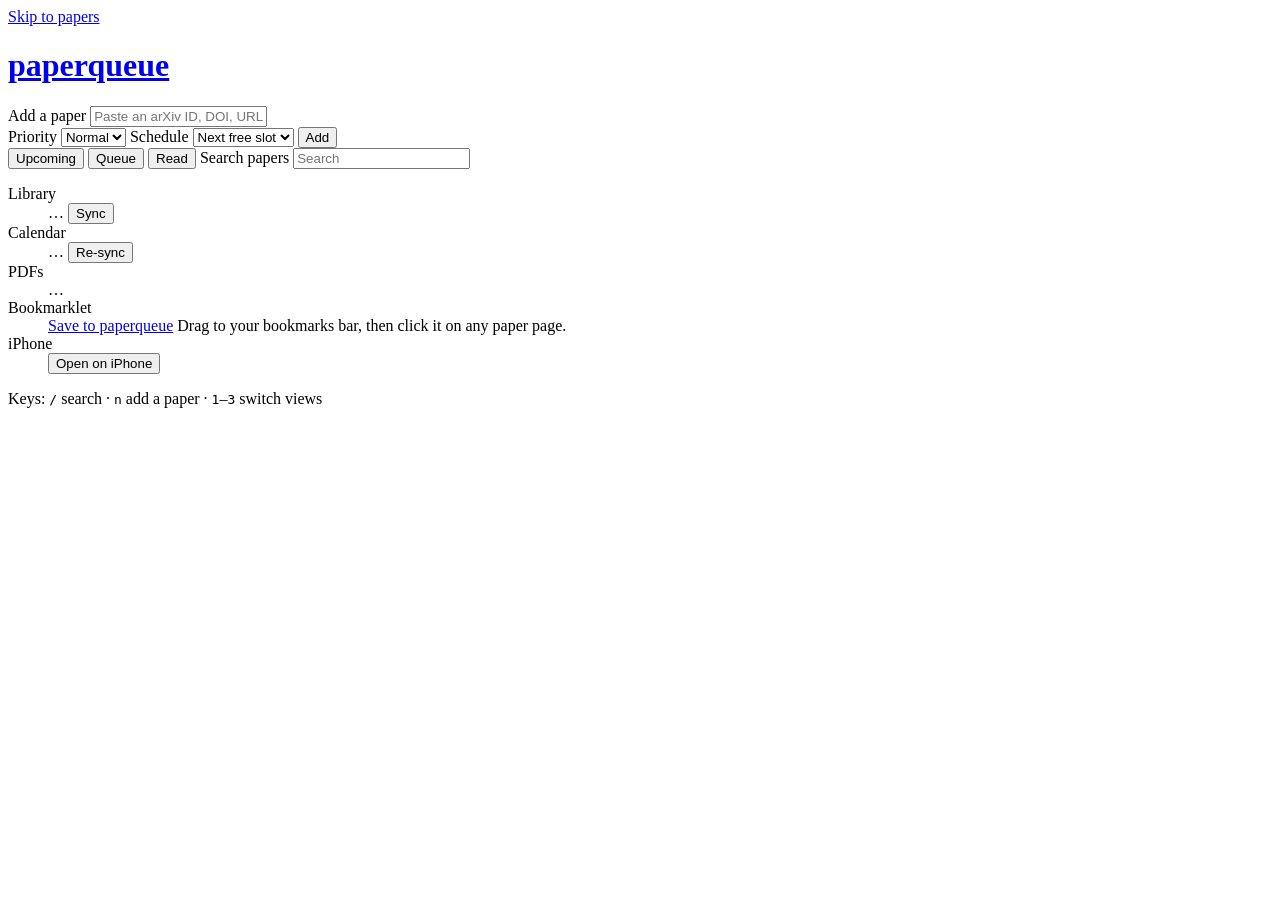
==== src/paperqueue/static/index.html @ b10da9bb "paperqueue 0.1: local reading queue for research papers - Resolve arXiv IDs, DOIs, bioRxiv/medRxiv, " ====
<!doctype html>
<html lang="en">
<head>
  <meta charset="utf-8">
  <meta name="viewport" content="width=device-width, initial-scale=1, viewport-fit=cover">
  <meta name="color-scheme" content="light dark">
  <meta name="theme-color" content="#f7f6f3" media="(prefers-color-scheme: light)">
  <meta name="theme-color" content="#151515" media="(prefers-color-scheme: dark)">
  <meta name="apple-mobile-web-app-capable" content="yes">
  <meta name="mobile-web-app-capable" content="yes">
  <meta name="apple-mobile-web-app-title" content="Papers">
  <meta name="apple-mobile-web-app-status-bar-style" content="default">
  <title>paperqueue</title>
  <link rel="manifest" href="/manifest.webmanifest">
  <link rel="icon" href="/static/icon.svg" type="image/svg+xml">
  <link rel="apple-touch-icon" href="/static/apple-touch-icon.png">
  <link rel="stylesheet" href="/static/style.css">
  <script src="/static/app.js" defer></script>
</head>
<body>
  <a class="skip" href="#list">Skip to papers</a>
  <div class="page">
    <header class="masthead">
      <h1 class="wordmark"><a href="/">paperqueue</a></h1>
      <p class="summary" id="summary" aria-live="polite"></p>
    </header>

    <form class="addbar" id="add-form" autocomplete="off">
      <label class="visually-hidden" for="add-ref">Add a paper</label>
      <input class="addbar-input" id="add-ref" name="ref" type="text" required
             placeholder="Paste an arXiv ID, DOI, URL or title" spellcheck="false">
      <div class="addbar-options">
        <label class="inline-field">
          <span class="inline-label">Priority</span>
          <select id="add-priority" name="priority">
            <option value="1">High</option>
            <option value="2" selected>Normal</option>
            <option value="3">Low</option>
          </select>
        </label>
        <label class="inline-field">
          <span class="inline-label">Schedule</span>
          <select id="add-when" name="when">
            <option value="next" selected>Next free slot</option>
            <option value="none">None</option>
          </select>
        </label>
        <button class="button button-primary" id="add-submit" type="submit">Add</button>
      </div>
    </form>

    <nav class="tabs" aria-label="Views">
      <button class="tab" type="button" data-view="upcoming" aria-pressed="true">Upcoming <span class="count" data-count="upcoming"></span></button>
      <button class="tab" type="button" data-view="queue" aria-pressed="false">Queue <span class="count" data-count="queue"></span></button>
      <button class="tab" type="button" data-view="read" aria-pressed="false">Read <span class="count" data-count="read"></span></button>
      <span class="tabs-spacer"></span>
      <label class="visually-hidden" for="search">Search papers</label>
      <input class="search" id="search" type="search" placeholder="Search" spellcheck="false">
    </nav>

    <div class="filterbar" id="filterbar" hidden>
      <span class="filter-label">Tag</span>
      <button class="chip chip-active" id="tag-clear" type="button" aria-label="Clear tag filter"></button>
    </div>

    <div class="viewbar" id="viewbar"></div>

    <main id="list" class="list" tabindex="-1" aria-live="polite" aria-busy="true"></main>

    <footer class="footer">
      <dl class="status-list">
        <div class="status-row">
          <dt>Library</dt>
          <dd><span id="library-status">…</span>
            <button class="link-button" id="library-sync" type="button">Sync</button></dd>
        </div>
        <div class="status-row">
          <dt>Calendar</dt>
          <dd><span id="calendar-status">…</span>
            <button class="link-button" id="calendar-sync" type="button">Re-sync</button></dd>
        </div>
        <div class="status-row">
          <dt>PDFs</dt>
          <dd><span id="pdf-status">…</span></dd>
        </div>
        <div class="status-row">
          <dt>Bookmarklet</dt>
          <dd><a class="bookmarklet" id="bookmarklet" href="#" draggable="true">Save to paperqueue</a>
            <span class="hint">Drag to your bookmarks bar, then click it on any paper page.</span></dd>
        </div>
        <div class="status-row">
          <dt>iPhone</dt>
          <dd><button class="link-button" id="iphone-open" type="button">Open on iPhone</button></dd>
        </div>
      </dl>
      <p class="colophon">Keys: <kbd>/</kbd> search · <kbd>n</kbd> add a paper · <kbd>1</kbd>–<kbd>3</kbd> switch views</p>
    </footer>
  </div>

  <dialog class="dialog" id="schedule-dialog" aria-labelledby="schedule-title">
    <form method="dialog" class="dialog-body" id="schedule-form">
      <p class="dialog-kicker">Schedule reading</p>
      <h2 class="dialog-title" id="schedule-title"></h2>
      <p class="dialog-current" id="schedule-current"></p>
      <div class="field-row">
        <label class="field">
          <span class="field-label">Date and time</span>
          <input type="datetime-local" id="schedule-at" step="300">
        </label>
        <label class="field field-narrow">
          <span class="field-label">Minutes</span>
          <input type="number" id="schedule-duration" min="5" max="480" step="5" inputmode="numeric">
        </label>
      </div>
      <div class="slot-block">
        <span class="field-label">Free slots</span>
        <div class="chips" id="schedule-slots"><span class="hint">Loading…</span></div>
      </div>
      <div class="dialog-actions">
        <button class="button" type="button" id="schedule-next">Next free slot</button>
        <button class="button button-quiet" type="button" id="schedule-clear">Unschedule</button>
        <span class="dialog-spacer"></span>
        <button class="button button-quiet" value="cancel" type="submit" formnovalidate>Cancel</button>
        <button class="button button-primary" type="button" id="schedule-save">Save</button>
      </div>
    </form>
  </dialog>

  <dialog class="dialog" id="iphone-dialog" aria-labelledby="iphone-title">
    <form method="dialog" class="dialog-body">
      <p class="dialog-kicker">Read on the go</p>
      <h2 class="dialog-title" id="iphone-title">Open on iPhone</h2>
      <div id="iphone-lan" hidden>
        <img class="qr" id="iphone-qr" alt="QR code linking to paperqueue on this Mac" width="216" height="216">
        <ol class="steps">
          <li>Scan with the iPhone camera while on the same Wi-Fi.</li>
          <li>In Safari, tap Share, then Add to Home Screen.</li>
          <li>The link carries your access token, so keep it to yourself.</li>
        </ol>
        <p class="hint" id="iphone-urls"></p>
      </div>
      <div id="iphone-off" hidden>
        <ol class="steps">
          <li>On this Mac, run <code>paperqueue serve --lan</code> and scan the QR code it prints (it also appears here).</li>
          <li>In Safari on the iPhone, tap Share, then Add to Home Screen for an app-like queue.</li>
          <li>Reading sessions are already on your iPhone through the iCloud calendar, with a reminder before each one.</li>
          <li>Cached PDFs are in iCloud Drive, in the <span class="nowrap">PaperQueue</span> folder of the Files app, for offline reading.</li>
        </ol>
      </div>
      <div class="dialog-actions">
        <span class="dialog-spacer"></span>
        <button class="button" value="close" type="submit">Done</button>
      </div>
    </form>
  </dialog>

  <div class="toasts" id="toasts" role="status" aria-live="polite"></div>
</body>
</html>
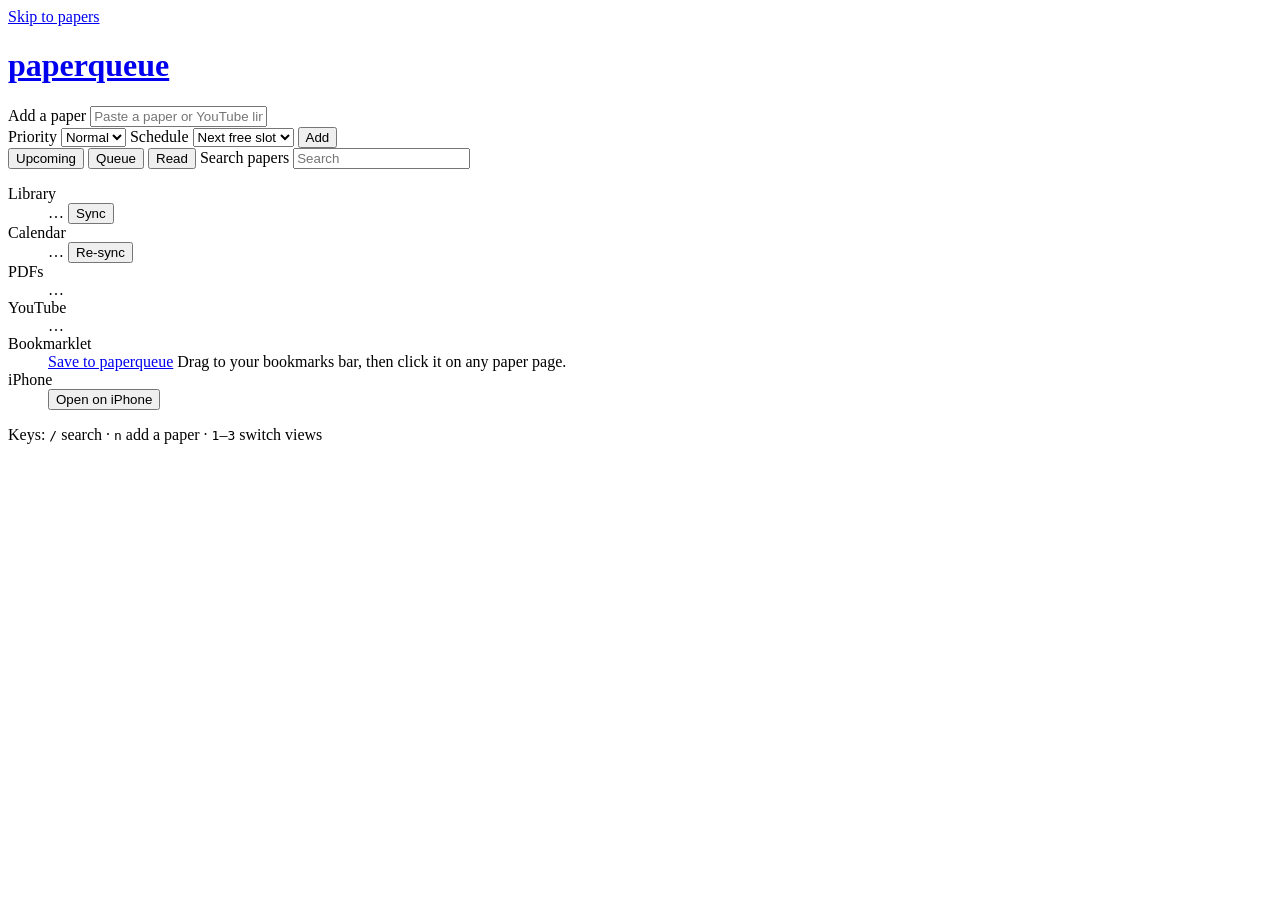
==== commit 885739e7: "paperqueue 0.2: YouTube videos in the queue - Add YouTube links (watch, youtu.be, shorts, live, embe" ====
--- a/src/paperqueue/static/index.html
+++ b/src/paperqueue/static/index.html
@@ -28,7 +28,7 @@
     <form class="addbar" id="add-form" autocomplete="off">
       <label class="visually-hidden" for="add-ref">Add a paper</label>
       <input class="addbar-input" id="add-ref" name="ref" type="text" required
-             placeholder="Paste an arXiv ID, DOI, URL or title" spellcheck="false">
+             placeholder="Paste a paper or YouTube link" title="arXiv ID, DOI, paper URL, title or YouTube link" spellcheck="false">
       <div class="addbar-options">
         <label class="inline-field">
           <span class="inline-label">Priority</span>
@@ -43,6 +43,14 @@
           <select id="add-when" name="when">
             <option value="next" selected>Next free slot</option>
             <option value="none">None</option>
+          </select>
+        </label>
+        <label class="inline-field" id="add-media-field" hidden>
+          <span class="inline-label">Keep</span>
+          <select id="add-media" name="media">
+            <option value="link">Link only</option>
+            <option value="audio">Audio download</option>
+            <option value="video">Video download</option>
           </select>
         </label>
         <button class="button button-primary" id="add-submit" type="submit">Add</button>
@@ -84,6 +92,10 @@
           <dd><span id="pdf-status">…</span></dd>
         </div>
         <div class="status-row">
+          <dt>YouTube</dt>
+          <dd><span id="media-status">…</span></dd>
+        </div>
+        <div class="status-row">
           <dt>Bookmarklet</dt>
           <dd><a class="bookmarklet" id="bookmarklet" href="#" draggable="true">Save to paperqueue</a>
             <span class="hint">Drag to your bookmarks bar, then click it on any paper page.</span></dd>
@@ -99,7 +111,7 @@
 
   <dialog class="dialog" id="schedule-dialog" aria-labelledby="schedule-title">
     <form method="dialog" class="dialog-body" id="schedule-form">
-      <p class="dialog-kicker">Schedule reading</p>
+      <p class="dialog-kicker" id="schedule-kicker">Schedule reading</p>
       <h2 class="dialog-title" id="schedule-title"></h2>
       <p class="dialog-current" id="schedule-current"></p>
       <div class="field-row">
@@ -144,7 +156,7 @@
           <li>On this Mac, run <code>paperqueue serve --lan</code> and scan the QR code it prints (it also appears here).</li>
           <li>In Safari on the iPhone, tap Share, then Add to Home Screen for an app-like queue.</li>
           <li>Reading sessions are already on your iPhone through the iCloud calendar, with a reminder before each one.</li>
-          <li>Cached PDFs are in iCloud Drive, in the <span class="nowrap">PaperQueue</span> folder of the Files app, for offline reading.</li>
+          <li>Cached PDFs are in iCloud Drive, in the <span class="nowrap">PaperQueue</span> folder of the Files app, for offline reading; downloaded videos are in <span class="nowrap">PaperQueue/Media</span>.</li>
         </ol>
       </div>
       <div class="dialog-actions">
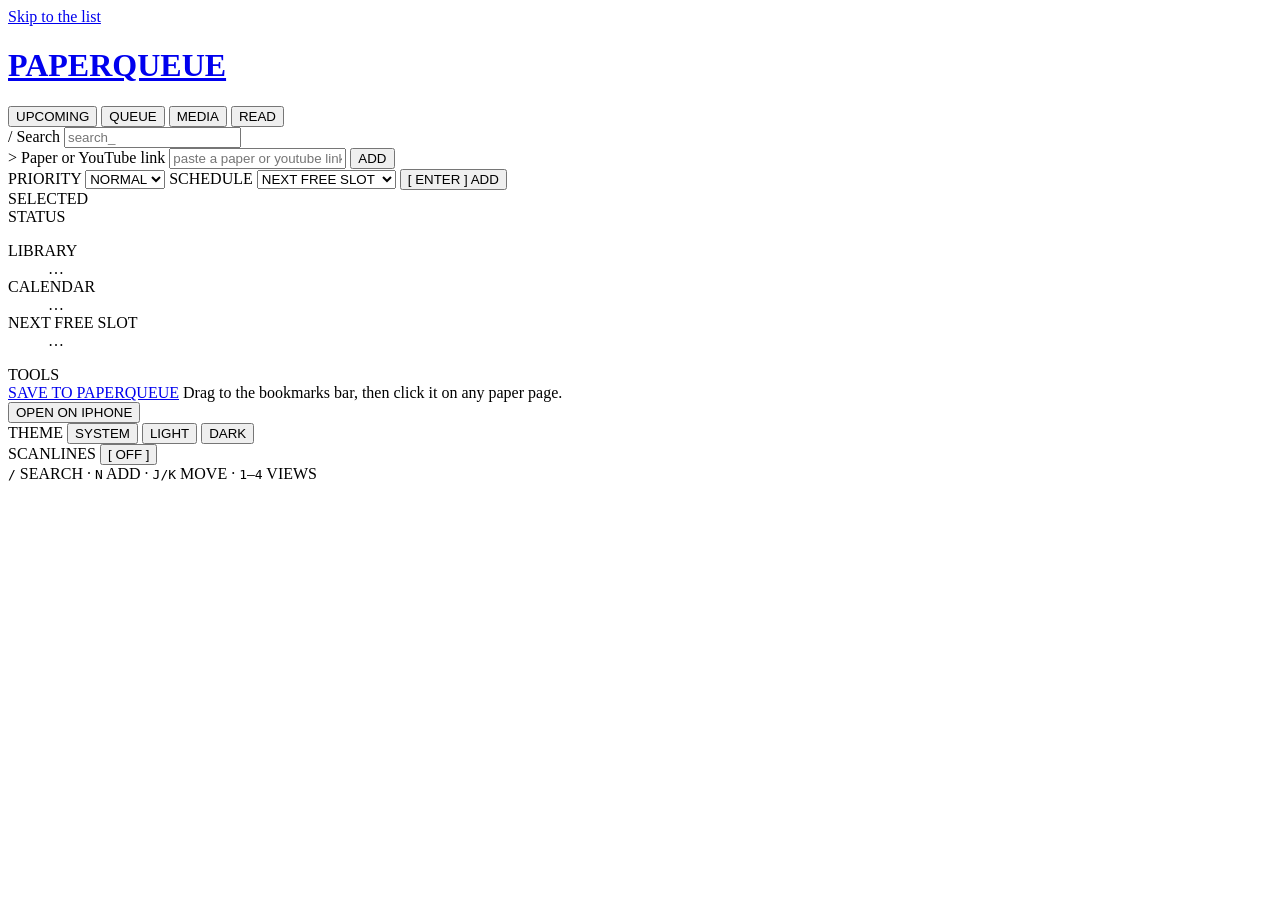
==== commit ba411f4e: "paperqueue 0.4: terminal UI, light/dark, local two-way Zotero, phone QR - Web app rebuilt in a restr" ====
--- a/src/paperqueue/static/index.html
+++ b/src/paperqueue/static/index.html
@@ -4,8 +4,8 @@
   <meta charset="utf-8">
   <meta name="viewport" content="width=device-width, initial-scale=1, viewport-fit=cover">
   <meta name="color-scheme" content="light dark">
-  <meta name="theme-color" content="#f7f6f3" media="(prefers-color-scheme: light)">
-  <meta name="theme-color" content="#151515" media="(prefers-color-scheme: dark)">
+  <meta name="theme-color" content="#f4f7f5" media="(prefers-color-scheme: light)" data-scheme="light">
+  <meta name="theme-color" content="#0b0d0c" media="(prefers-color-scheme: dark)" data-scheme="dark">
   <meta name="apple-mobile-web-app-capable" content="yes">
   <meta name="mobile-web-app-capable" content="yes">
   <meta name="apple-mobile-web-app-title" content="Papers">
@@ -14,154 +14,198 @@
   <link rel="manifest" href="/manifest.webmanifest">
   <link rel="icon" href="/static/icon.svg" type="image/svg+xml">
   <link rel="apple-touch-icon" href="/static/apple-touch-icon.png">
+  <link rel="preload" href="/static/fonts/ibm-plex-mono-latin-400-normal.woff2" as="font" type="font/woff2" crossorigin>
   <link rel="stylesheet" href="/static/style.css">
+  <script src="/static/theme.js"></script>
   <script src="/static/app.js" defer></script>
 </head>
 <body>
-  <a class="skip" href="#list">Skip to papers</a>
-  <div class="page">
-    <header class="masthead">
-      <h1 class="wordmark"><a href="/">paperqueue</a></h1>
-      <p class="summary" id="summary" aria-live="polite"></p>
+  <a class="skip" href="#list">Skip to the list</a>
+  <div class="shell">
+    <header class="top">
+      <div class="brand">
+        <h1 class="wordmark"><a href="/">PAPERQUEUE</a></h1>
+        <span class="version" id="version"></span>
+      </div>
+      <div class="top-right">
+        <span class="clock" id="clock"></span>
+        <span class="syncing" id="syncing" hidden><span class="ink spin" aria-hidden="true">[ / ]</span> <span id="syncing-text">SYNCING</span></span>
+      </div>
+      <span class="phone-count" id="phone-count" aria-live="polite"></span>
     </header>
 
+    <div class="viewrow">
+      <nav class="tabs" aria-label="Views">
+        <button class="tab" type="button" data-view="upcoming" aria-pressed="true">UPCOMING<span class="tab-count" data-count="upcoming"></span></button>
+        <button class="tab" type="button" data-view="queue" aria-pressed="false">QUEUE<span class="tab-count" data-count="queue"></span></button>
+        <button class="tab" type="button" data-view="media" aria-pressed="false">MEDIA<span class="tab-count" data-count="media"></span></button>
+        <button class="tab" type="button" data-view="read" aria-pressed="false">READ<span class="tab-count" data-count="read"></span></button>
+      </nav>
+      <span class="grow"></span>
+      <button class="chip chip-filter" id="tag-clear" type="button" hidden></button>
+      <label class="search">
+        <span class="ink" aria-hidden="true">/</span>
+        <span class="visually-hidden">Search</span>
+        <input id="search" type="search" placeholder="search_" spellcheck="false" autocomplete="off">
+      </label>
+    </div>
+
     <form class="addbar" id="add-form" autocomplete="off">
-      <label class="visually-hidden" for="add-ref">Add a paper</label>
-      <input class="addbar-input" id="add-ref" name="ref" type="text" required
-             placeholder="Paste a paper or YouTube link" title="arXiv ID, DOI, paper URL, title or YouTube link" spellcheck="false">
-      <div class="addbar-options">
-        <label class="inline-field">
-          <span class="inline-label">Priority</span>
-          <select id="add-priority" name="priority">
-            <option value="1">High</option>
-            <option value="2" selected>Normal</option>
-            <option value="3">Low</option>
+      <label class="add-line">
+        <span class="prompt ink" aria-hidden="true">&gt;</span>
+        <span class="visually-hidden">Paper or YouTube link</span>
+        <input class="add-input" id="add-ref" name="ref" type="text" required spellcheck="false"
+               placeholder="paste a paper or youtube link_" title="arXiv ID, DOI, paper URL, title or YouTube link">
+        <button class="cta cta-phone" type="submit">ADD</button>
+      </label>
+      <div class="add-options">
+        <label class="opt">PRIORITY
+          <select class="select" id="add-priority" name="priority">
+            <option value="2" selected>NORMAL</option>
+            <option value="1">HIGH</option>
+            <option value="3">LOW</option>
           </select>
         </label>
-        <label class="inline-field">
-          <span class="inline-label">Schedule</span>
-          <select id="add-when" name="when">
-            <option value="next" selected>Next free slot</option>
-            <option value="none">None</option>
+        <label class="opt">SCHEDULE
+          <select class="select" id="add-when" name="when">
+            <option value="next" selected>NEXT FREE SLOT</option>
+            <option value="today">TODAY</option>
+            <option value="tomorrow">TOMORROW</option>
+            <option value="none">DON'T SCHEDULE</option>
           </select>
         </label>
-        <label class="inline-field" id="add-media-field" hidden>
-          <span class="inline-label">Keep</span>
-          <select id="add-media" name="media">
-            <option value="link">Link only</option>
-            <option value="audio">Audio download</option>
-            <option value="video">Video download</option>
-          </select>
-        </label>
-        <button class="button button-primary" id="add-submit" type="submit">Add</button>
-      </div>
-    </form>
-
-    <nav class="tabs" aria-label="Views">
-      <button class="tab" type="button" data-view="upcoming" aria-pressed="true">Upcoming <span class="count" data-count="upcoming"></span></button>
-      <button class="tab" type="button" data-view="queue" aria-pressed="false">Queue <span class="count" data-count="queue"></span></button>
-      <button class="tab" type="button" data-view="read" aria-pressed="false">Read <span class="count" data-count="read"></span></button>
-      <span class="tabs-spacer"></span>
-      <label class="visually-hidden" for="search">Search papers</label>
-      <input class="search" id="search" type="search" placeholder="Search" spellcheck="false">
-    </nav>
-
-    <div class="filterbar" id="filterbar" hidden>
-      <span class="filter-label">Tag</span>
-      <button class="chip chip-active" id="tag-clear" type="button" aria-label="Clear tag filter"></button>
+        <span class="opt" id="add-media-field" hidden>YOUTUBE · KEEP AS
+          <span class="seg" role="group" aria-label="Keep the YouTube video as" id="add-media">
+            <button type="button" data-mode="link" aria-pressed="true">LINK</button>
+            <button type="button" data-mode="audio" aria-pressed="false">AUDIO</button>
+            <button type="button" data-mode="video" aria-pressed="false">VIDEO</button>
+          </span>
+        </span>
+        <span class="grow"></span>
+        <button class="cta" id="add-submit" type="submit">[ ENTER ] ADD</button>
+      </div>
+    </form>
+
+    <div class="viewbar" id="viewbar" hidden></div>
+
+    <div class="body">
+      <main class="list" id="list" tabindex="-1" aria-busy="true" aria-label="Items"></main>
+
+      <aside class="side" aria-label="Selected item and status">
+        <section class="panel" id="detail-panel" aria-labelledby="detail-head">
+          <div class="panel-bar"><span id="detail-head">SELECTED</span><span id="detail-pos"></span></div>
+          <div class="panel-body" id="detail"></div>
+        </section>
+
+        <section class="panel" aria-labelledby="status-head">
+          <div class="panel-bar"><span id="status-head">STATUS</span></div>
+          <div class="panel-body">
+            <div class="meters" id="meters"></div>
+            <dl class="lines">
+              <div class="line"><dt>LIBRARY</dt><dd><span id="library-status">…</span> <button class="mini" id="library-sync" type="button" hidden>[SYNC]</button></dd></div>
+              <div class="line"><dt>CALENDAR</dt><dd><span id="calendar-status">…</span> <button class="mini" id="calendar-sync" type="button" hidden>[RESYNC]</button></dd></div>
+              <div class="line"><dt>NEXT FREE SLOT</dt><dd id="next-slot">…</dd></div>
+              <div class="line" id="media-line" hidden><dt>DOWNLOADS</dt><dd id="media-status"></dd></div>
+            </dl>
+          </div>
+        </section>
+
+        <section class="panel" aria-labelledby="tools-head">
+          <div class="panel-bar"><span id="tools-head">TOOLS</span></div>
+          <div class="panel-body tools">
+            <div class="tool">
+              <a class="key" id="bookmarklet" href="#" draggable="true">SAVE TO PAPERQUEUE</a>
+              <span class="hint">Drag to the bookmarks bar, then click it on any paper page.</span>
+            </div>
+            <div class="tool">
+              <button class="key" id="iphone-open" type="button">OPEN ON IPHONE</button>
+            </div>
+            <div class="tool tool-row">
+              <span class="tool-label" id="theme-label">THEME</span>
+              <span class="seg" role="group" aria-labelledby="theme-label" id="theme-seg">
+                <button type="button" data-theme-choice="system" aria-pressed="true">SYSTEM</button>
+                <button type="button" data-theme-choice="light" aria-pressed="false">LIGHT</button>
+                <button type="button" data-theme-choice="dark" aria-pressed="false">DARK</button>
+              </span>
+            </div>
+            <div class="tool tool-row">
+              <span class="tool-label" id="scan-label">SCANLINES</span>
+              <button class="mini" id="scan-toggle" type="button" aria-pressed="false" aria-labelledby="scan-label scan-toggle">[ OFF ]</button>
+            </div>
+          </div>
+        </section>
+      </aside>
     </div>
 
-    <div class="viewbar" id="viewbar"></div>
-
-    <main id="list" class="list" tabindex="-1" aria-live="polite" aria-busy="true"></main>
-
-    <footer class="footer">
-      <dl class="status-list">
-        <div class="status-row">
-          <dt>Library</dt>
-          <dd><span id="library-status">…</span>
-            <button class="link-button" id="library-sync" type="button">Sync</button></dd>
-        </div>
-        <div class="status-row">
-          <dt>Calendar</dt>
-          <dd><span id="calendar-status">…</span>
-            <button class="link-button" id="calendar-sync" type="button">Re-sync</button></dd>
-        </div>
-        <div class="status-row">
-          <dt>PDFs</dt>
-          <dd><span id="pdf-status">…</span></dd>
-        </div>
-        <div class="status-row">
-          <dt>YouTube</dt>
-          <dd><span id="media-status">…</span></dd>
-        </div>
-        <div class="status-row">
-          <dt>Bookmarklet</dt>
-          <dd><a class="bookmarklet" id="bookmarklet" href="#" draggable="true">Save to paperqueue</a>
-            <span class="hint">Drag to your bookmarks bar, then click it on any paper page.</span></dd>
-        </div>
-        <div class="status-row">
-          <dt>iPhone</dt>
-          <dd><button class="link-button" id="iphone-open" type="button">Open on iPhone</button></dd>
-        </div>
-      </dl>
-      <p class="colophon">Keys: <kbd>/</kbd> search · <kbd>n</kbd> add a paper · <kbd>1</kbd>–<kbd>3</kbd> switch views</p>
+    <footer class="foot">
+      <span id="foot-status"></span>
+      <span class="foot-keys"><kbd>/</kbd> SEARCH · <kbd>N</kbd> ADD · <kbd>J/K</kbd> MOVE · <kbd>1–4</kbd> VIEWS</span>
     </footer>
   </div>
 
+  <div class="phone-foot" id="phone-foot"><span id="phone-foot-left"></span><span id="phone-foot-right"></span></div>
+
   <dialog class="dialog" id="schedule-dialog" aria-labelledby="schedule-title">
-    <form method="dialog" class="dialog-body" id="schedule-form">
-      <p class="dialog-kicker" id="schedule-kicker">Schedule reading</p>
-      <h2 class="dialog-title" id="schedule-title"></h2>
-      <p class="dialog-current" id="schedule-current"></p>
-      <div class="field-row">
-        <label class="field">
-          <span class="field-label">Date and time</span>
-          <input type="datetime-local" id="schedule-at" step="300">
-        </label>
-        <label class="field field-narrow">
-          <span class="field-label">Minutes</span>
-          <input type="number" id="schedule-duration" min="5" max="480" step="5" inputmode="numeric">
-        </label>
-      </div>
-      <div class="slot-block">
-        <span class="field-label">Free slots</span>
-        <div class="chips" id="schedule-slots"><span class="hint">Loading…</span></div>
-      </div>
-      <div class="dialog-actions">
-        <button class="button" type="button" id="schedule-next">Next free slot</button>
-        <button class="button button-quiet" type="button" id="schedule-clear">Unschedule</button>
-        <span class="dialog-spacer"></span>
-        <button class="button button-quiet" value="cancel" type="submit" formnovalidate>Cancel</button>
-        <button class="button button-primary" type="button" id="schedule-save">Save</button>
+    <form method="dialog" class="dialog-form" id="schedule-form">
+      <div class="panel-bar"><span id="schedule-kicker">RESCHEDULE</span><button class="mini" value="cancel" type="submit" formnovalidate aria-label="Close">ESC CLOSE</button></div>
+      <div class="dialog-body">
+        <h2 class="dialog-title"><span class="ink" aria-hidden="true">&gt;</span> <span id="schedule-title"></span></h2>
+        <p class="dialog-note" id="schedule-current"></p>
+        <div class="field-row">
+          <label class="field">DATE &amp; TIME
+            <input class="input" type="datetime-local" id="schedule-at" step="300">
+          </label>
+          <label class="field field-narrow">MINUTES
+            <input class="input" type="number" id="schedule-duration" min="5" max="480" step="5" inputmode="numeric">
+          </label>
+        </div>
+        <div class="field">
+          <span>FREE SLOTS</span>
+          <div class="slots" id="schedule-slots"><span class="hint">LOADING…</span></div>
+        </div>
+        <div class="dialog-actions">
+          <button class="cta" type="button" id="schedule-save">[ENTER] SAVE</button>
+          <button class="key" type="button" id="schedule-next"><b>[N]</b> NEXT FREE</button>
+          <button class="key" type="button" id="schedule-clear"><b>[U]</b> UNSCHEDULE</button>
+        </div>
       </div>
     </form>
   </dialog>
 
+  <dialog class="dialog" id="qr-dialog" aria-labelledby="qr-title">
+    <form method="dialog" class="dialog-form">
+      <div class="panel-bar noprint"><span>SEND TO PHONE</span><button class="mini" value="close" type="submit" aria-label="Close">ESC CLOSE</button></div>
+      <div class="dialog-body qr-body">
+        <h2 class="dialog-title" id="qr-title"></h2>
+        <span class="seg noprint" role="group" aria-label="Link to encode" id="qr-target">
+          <button type="button" data-target="url" aria-pressed="true">PAGE</button>
+          <button type="button" data-target="pdf" aria-pressed="false">PDF</button>
+        </span>
+        <img class="qr" id="qr-img" alt="" width="232" height="232">
+        <p class="qr-link" id="qr-link"></p>
+        <p class="dialog-note noprint">Scan with the iPhone camera. The code holds the item’s public link, not this Mac’s address, so it works on any network.</p>
+        <div class="dialog-actions noprint">
+          <button class="key" type="button" id="qr-print"><b>[P]</b> PRINT</button>
+        </div>
+      </div>
+    </form>
+  </dialog>
+
   <dialog class="dialog" id="iphone-dialog" aria-labelledby="iphone-title">
-    <form method="dialog" class="dialog-body">
-      <p class="dialog-kicker">Read on the go</p>
-      <h2 class="dialog-title" id="iphone-title">Open on iPhone</h2>
-      <div id="iphone-lan" hidden>
-        <img class="qr" id="iphone-qr" alt="QR code linking to paperqueue on this Mac" width="216" height="216">
+    <form method="dialog" class="dialog-form">
+      <div class="panel-bar"><span id="iphone-title">OPEN ON IPHONE</span><button class="mini" value="close" type="submit" aria-label="Close">ESC CLOSE</button></div>
+      <div class="dialog-body">
         <ol class="steps">
-          <li>Scan with the iPhone camera while on the same Wi-Fi.</li>
-          <li>In Safari, tap Share, then Add to Home Screen.</li>
-          <li>The link carries your access token, so keep it to yourself.</li>
+          <li><span class="ink">[1]</span> <span><b>Already on your phone, no setup.</b> Reading sessions are in the <span id="iphone-cal">iCloud</span> calendar, with an alert before each one. Cached PDFs and downloaded media are in iCloud Drive (Files app, <span class="nowrap">PaperQueue</span> folder).</span></li>
+          <li><span class="ink">[2]</span> <span><b>Send one item.</b> Select it and press <kbd>Q</kbd> (or [Q] PHONE) for a QR code of its public link. It works on any network and can be printed.</span></li>
+          <li><span class="ink">[3]</span> <span><b>The whole app on the phone.</b> Run <code>paperqueue serve --lan</code> (home Wi-Fi only; the link carries an access token, so keep it to yourself), or use a private network such as Tailscale and add its name to <code>server.extra_hosts</code>.</span></li>
         </ol>
-        <p class="hint" id="iphone-urls"></p>
-      </div>
-      <div id="iphone-off" hidden>
-        <ol class="steps">
-          <li>On this Mac, run <code>paperqueue serve --lan</code> and scan the QR code it prints (it also appears here).</li>
-          <li>In Safari on the iPhone, tap Share, then Add to Home Screen for an app-like queue.</li>
-          <li>Reading sessions are already on your iPhone through the iCloud calendar, with a reminder before each one.</li>
-          <li>Cached PDFs are in iCloud Drive, in the <span class="nowrap">PaperQueue</span> folder of the Files app, for offline reading; downloaded videos are in <span class="nowrap">PaperQueue/Media</span>.</li>
-        </ol>
-      </div>
-      <div class="dialog-actions">
-        <span class="dialog-spacer"></span>
-        <button class="button" value="close" type="submit">Done</button>
+        <div class="lan" id="iphone-lan" hidden>
+          <p class="dialog-note"><span class="ink">[OK]</span> LAN IS ON. Scan on the same Wi-Fi, then in Safari tap Share, Add to Home Screen.</p>
+          <img class="qr" id="iphone-qr" alt="QR code with the token link to paperqueue on this Mac" width="216" height="216">
+          <p class="hint" id="iphone-urls"></p>
+        </div>
+        <p class="dialog-note" id="iphone-off"><span class="dim">[ - ]</span> LAN IS OFF, so there is no app QR code here.</p>
       </div>
     </form>
   </dialog>
